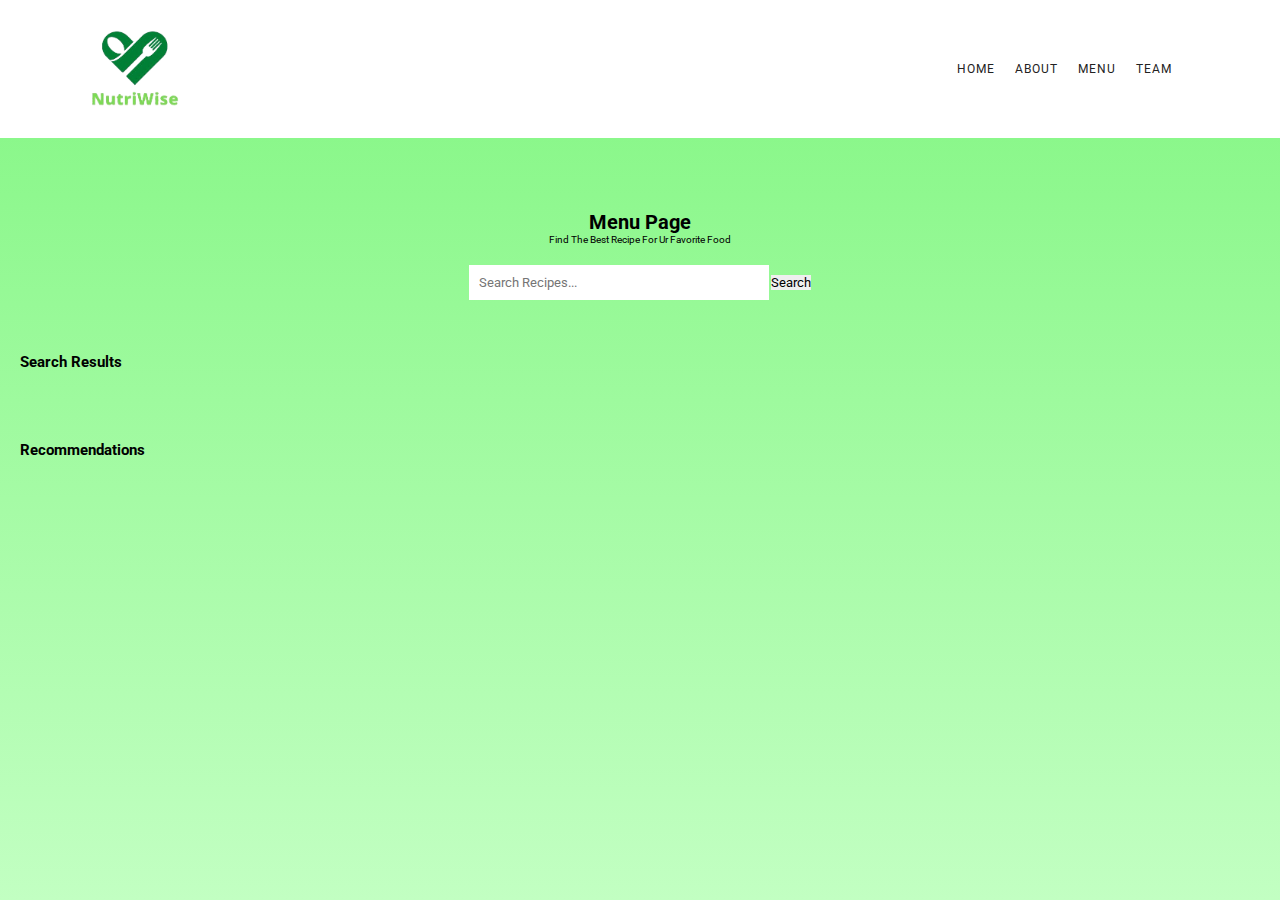
==== menu.html @ daf1c152 "Update File Menu Page" ====
<!DOCTYPE html>
<html lang="en">
  <head>
    <meta charset="UTF-8" />
    <meta http-equiv="X-UA-Compatible" content="IE=edge" />
    <meta name="viewport" content="width=device-width, initial-scale=1.0" />
    <title>Nutriwise - Menu</title>
    <link rel="stylesheet" href="src/css/menu.css" />
    <link
      rel="stylesheet"
      href="https://cdnjs.cloudflare.com/ajax/libs/font-awesome/6.1.1/css/all.min.css"
      integrity="sha512-KfkfwYDsLkIlwQp6LFnl8zNdLGxu9YAA1QvwINks4PhcElQSvqcyVLLD9aMhXd13uQjoXtEKNosOWaZqXgel0g=="
      crossorigin="anonymous"
      referrerpolicy="no-referrer"
    />
  </head>
  <body>
    <div class="header" id="home">
      <nav id="navbar">
        <a href="#" class="logo"><img src="src/img/bg.png" /></a>

        <div class="links" id="nav">
          <a href="#home">home</a>
          <a href="#about">about</a>
          <a href="#menu">menu</a>
          <a href="#team">team</a>
        </div>

        <div class="fas fa-bars" id="menu-btn" onclick="openmenu()"></div>
        <div class="fa-solid fa-xmark" id="close" onclick="closemenu()"></div>
      </nav>

      <div class="content"></div>
    </div>

    <div class="search-container">
      <h1>Menu Page</h1>
      <p>Find the best recipe for ur favorite food</p>
      <form id="search-form">
        <input type="text" id="search-input" placeholder="Search recipes..." />
        <button type="submit">Search</button>
      </form>
    </div>

    <section id="recipe-results">
      <h2>Search Results</h2>
      <div id="recipe-list"></div>
    </section>

    <section id="recommendations">
      <h2>Recommendations</h2>
      <div id="recommendation-list"></div>
    </section>

    <script src="src/js/script.js"></script>
    <script src="src/js/nav.js"></script>
  </body>
</html>
---- src/css/menu.css ----
@import url("https://fonts.googleapis.com/css2?family=Roboto:wght@100;300;400;500;700;900&display=swap");
/*font-family: 'Roboto', sans-serif;*/

:root {
  --font-heading: #41b634;
  --black: #222222;
  --bg: #43b634;
  --white: #fff;
}

body {
  font-family: Arial, sans-serif;
  margin: 0;
  padding: 0;
  background: linear-gradient(to bottom, #81f681, #c2ffc2);
  /* fallback for older browsers */
  background: -webkit-linear-gradient(top, #81f681, #c2ffc2);
  background: -moz-linear-gradient(top, #81f681, #c2ffc2);
  background: -o-linear-gradient(top, #81f681, #c2ffc2);
  background-attachment: fixed;
}

header {
  background-color: #f2f2f2;
  padding: 20px;
  text-align: center;
}
* {
  font-family: "Roboto", sans-serif;
  margin: 0;
  padding: 0;
  box-sizing: border-box;
  outline: none;
  border: none;
  text-decoration: none;
  text-transform: capitalize;
  transition: 0.2s linear;
}
html {
  font-size: 62.5%;
  overflow-x: hidden;
  scroll-behavior: smooth;
  scroll-padding-top: 9rem;
}
section {
  padding: 8rem 7%;
}
.header {
  width: 100%;
  height: auto
}
nav {
  display: flex;
  align-items: center;
  justify-content: space-between;
  padding: 2rem 7%;
  position: fixed;
  top: 0;
  left: 0;
  right: 0;
  z-index: 10000;
  background: white;
}
nav .logo img {
  width: 90px;
  height: auto;
}
nav .links a {
  color: var(--black);
  font-size: 1.2rem;
  margin-right: 1.8rem;
  text-transform: uppercase;
  letter-spacing: 0.1rem;
  position: relative;
}
nav .links a::after {
  content: "";
  width: 0%;
  height: 2px;
  background: green;
  position: absolute;
  left: 0;
  bottom: -12px;
  transition: 0.4s;
}
nav .links a:hover::after {
  width: 100%;
}
nav #menu-btn,
nav #close {
  color: var(--black);
  font-size: 1.4rem;
  cursor: pointer;
  display: none;
}
.header .content {
  padding: 100px 7%;
  color: rgb(17, 146, 8);
}

.nav-change {
  background: rgba(249, 241, 241, 0.5);
}

.search-container {
  padding: 1rem 0 0.3rem;
  text-align: center;
}

h1 {
  margin: 0;
}


form {
  margin-top: 20px;
}

#search-input {
  padding: 10px;
  width: 300px;
}

#recipe-results,
#recommendations {
  margin-top: 30px;
  padding: 20px;
}

h2 {
  margin-top: 0;
}

#recipe-list,
#recommendation-list {
  display: grid;
  grid-gap: 1.5rem;
  grid-template-columns: repeat(auto-fit, minmax(300px, 1fr));
}

.recipe-card {
  display: flex;
  flex-direction: column;
  align-items: center;
  justify-content: space-between;
  background-color: #f2f2f2;
  padding: 0.8rem 0.8rem 1.2rem;
  border-radius: 5px;
  box-shadow: 0 6px 8px rgba(0, 0, 0, 0.2);
}

.recipe-card img {
  width: 100%;
  height: auto;
  border-radius: 5px;
}

.recipe-card h3 {
  margin-top: 0;
  margin: 1rem 0;
  text-align: center;
}

.recipe-card a {
  margin-top: auto;
  padding: 10px 20px;
  background-color: #81f681;
  color: #009200;
  font-weight: bold;
  text-decoration: none;
  border-radius: 50px;
  box-shadow: 0 2px 4px rgba(0, 0, 0, 0.1);
  transition-property: background-color, border;
  border: 2px solid #009200;
  transition-duration: 0.3s;
  transition-delay: 0.2s;
}

.recipe-card a:hover {
  /* background-color: #89fd69; */
  background-color: #55ee2b;
  transition-delay: 0s;
  border: 2px solid #81f681;
}

.recommendation-card {
  display: flex;
  flex-direction: column;
  align-items: center;
  justify-content: center;
  justify-items: center;
  text-align: center;
  background-color: #f2f2f2;
  padding: 1rem 1.5rem;
  border-radius: 5px;
  box-shadow: 0 2px 4px rgba(0, 0, 0, 0.1);
}

@media (max-width: 768px) {
  #recipe-list,
  #recommendation-list {
    grid-template-columns: 1fr;
    margin: 0 9rem;
  }

  .recipe-card img {
    width: 100%;
    height: auto;
    border-radius: 5px;
  }

  .recipe-card {
    display: flex;
    flex-direction: column;
    align-items: center;
    justify-content: space-between;
    background-color: #f2f2f2;
    padding: 0.8rem 0.8rem 1.2rem;
    border-radius: 5px;
    box-shadow: 0 6px 8px rgba(0, 0, 0, 0.2);
  }

  h2 {
    text-align: center;
  }
}

@media only screen and (max-width: 991px) {
  html {
    font-size: 55%;
  }
  nav {
    padding: 1rem 3rem;
  }
  .content {
    text-align: center;
  }
}
@media only screen and (max-width: 768px) {
  nav #menu-btn {
    display: inline-block;
  }
  nav .links {
    position: absolute;
    top: 100%;
    left: -100%;
    width: 100%;
    height: 100vh;
    background: #eee;
    padding: 1rem;
    transition: 0.5s;
  }
  nav .links a::after {
    display: none;
  }
  nav .links a {
    display: block;
    padding: 1.5rem;
    margin: 1rem;
    font-size: 1.2rem;
    background: greenyellow;
  }
}
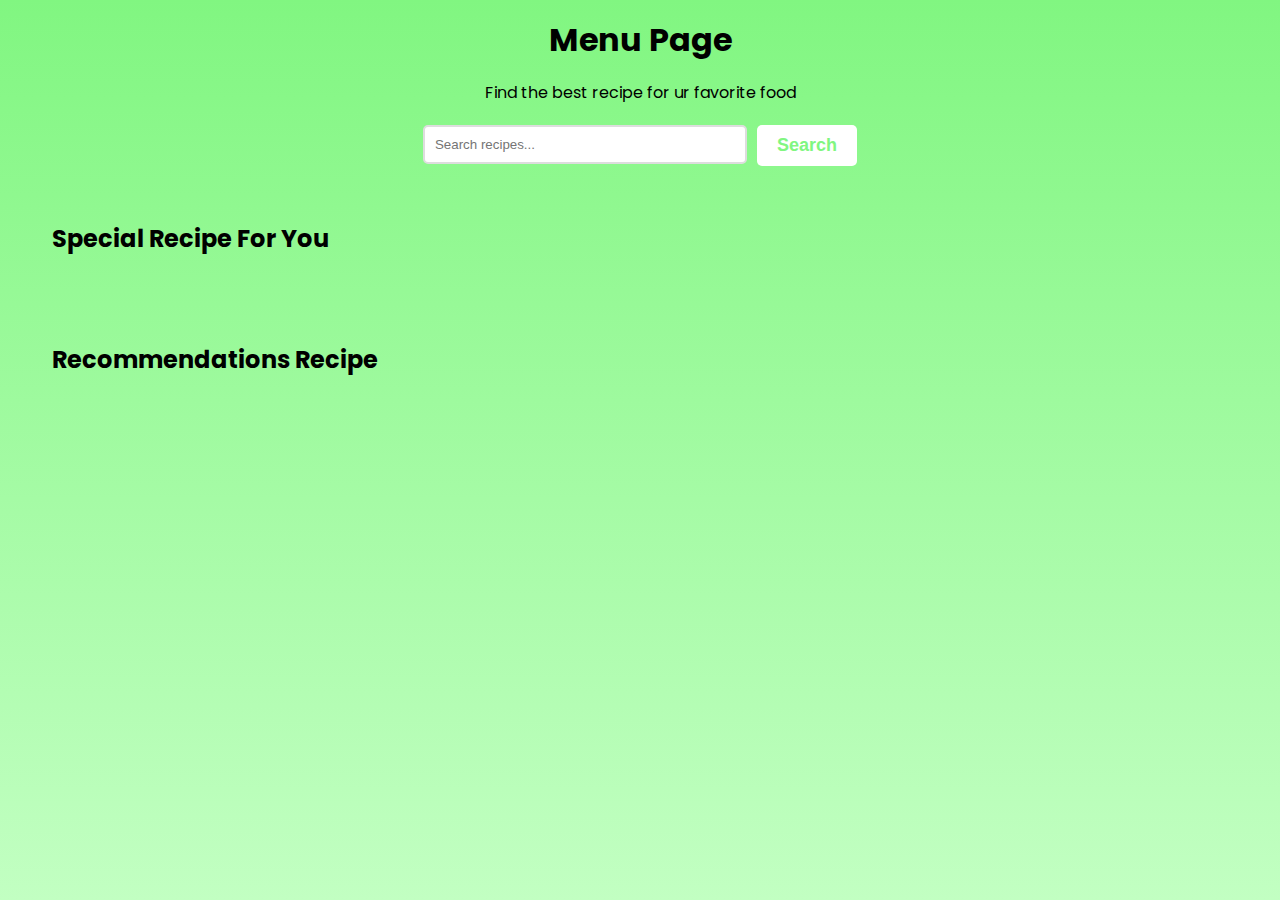
==== commit 51948855: "add style search bar" ====
--- a/menu.html
+++ b/menu.html
@@ -1,58 +1,35 @@
 <!DOCTYPE html>
 <html lang="en">
-  <head>
-    <meta charset="UTF-8" />
-    <meta http-equiv="X-UA-Compatible" content="IE=edge" />
-    <meta name="viewport" content="width=device-width, initial-scale=1.0" />
-    <title>Nutriwise - Menu</title>
-    <link rel="stylesheet" href="src/css/menu.css" />
-    <link
-      rel="stylesheet"
-      href="https://cdnjs.cloudflare.com/ajax/libs/font-awesome/6.1.1/css/all.min.css"
-      integrity="sha512-KfkfwYDsLkIlwQp6LFnl8zNdLGxu9YAA1QvwINks4PhcElQSvqcyVLLD9aMhXd13uQjoXtEKNosOWaZqXgel0g=="
-      crossorigin="anonymous"
-      referrerpolicy="no-referrer"
-    />
-  </head>
-  <body>
-    <div class="header" id="home">
-      <nav id="navbar">
-        <a href="#" class="logo"><img src="src/img/bg.png" /></a>
+<head>
+  <meta charset="UTF-8">
+  <meta http-equiv="X-UA-Compatible" content="IE=edge">
+  <meta name="viewport" content="width=device-width, initial-scale=1.0">
+  <link href="https://fonts.googleapis.com/css2?family=Poppins:ital,wght@0,200;0,400;0,600;0,700;1,200;1,400;1,600;1,700&display=swap" rel="stylesheet">
 
-        <div class="links" id="nav">
-          <a href="#home">home</a>
-          <a href="#about">about</a>
-          <a href="#menu">menu</a>
-          <a href="#team">team</a>
-        </div>
+  <title>Nutriwise - Menu</title>
+  <link rel="stylesheet" href="src/css/menu.css">
+</head>
+<body>
 
-        <div class="fas fa-bars" id="menu-btn" onclick="openmenu()"></div>
-        <div class="fa-solid fa-xmark" id="close" onclick="closemenu()"></div>
-      </nav>
+  <div class="search-container">
+    <h1>Menu Page</h1>
+    <p>Find the best recipe for ur favorite food</p>
+    <form id="search-form">
+      <input type="text" id="search-input" placeholder="Search recipes...">
+      <button type="submit">Search</button>
+    </form>
+  </div>
 
-      <div class="content"></div>
-    </div>
+  <section id="recipe-results">
+    <h2>Special Recipe For You</h2>
+    <div id="recipe-list"></div>
+  </section>
 
-    <div class="search-container">
-      <h1>Menu Page</h1>
-      <p>Find the best recipe for ur favorite food</p>
-      <form id="search-form">
-        <input type="text" id="search-input" placeholder="Search recipes..." />
-        <button type="submit">Search</button>
-      </form>
-    </div>
+  <section id="recommendations">
+    <h2>Recommendations Recipe</h2>
+    <div id="recommendation-list"></div>
+  </section>
 
-    <section id="recipe-results">
-      <h2>Search Results</h2>
-      <div id="recipe-list"></div>
-    </section>
-
-    <section id="recommendations">
-      <h2>Recommendations</h2>
-      <div id="recommendation-list"></div>
-    </section>
-
-    <script src="src/js/script.js"></script>
-    <script src="src/js/nav.js"></script>
-  </body>
+  <script src="src/js/script.js"></script>
+</body>
 </html>
--- a/src/css/menu.css
+++ b/src/css/menu.css
@@ -1,212 +1,92 @@
-@import url("https://fonts.googleapis.com/css2?family=Roboto:wght@100;300;400;500;700;900&display=swap");
-/*font-family: 'Roboto', sans-serif;*/
-
-:root {
-  --font-heading: #41b634;
-  --black: #222222;
-  --bg: #43b634;
-  --white: #fff;
-}
-
+/* Add your custom styles here */
 body {
-  font-family: Arial, sans-serif;
-  margin: 0;
-  padding: 0;
-  background: linear-gradient(to bottom, #81f681, #c2ffc2);
-  /* fallback for older browsers */
-  background: -webkit-linear-gradient(top, #81f681, #c2ffc2);
-  background: -moz-linear-gradient(top, #81f681, #c2ffc2);
-  background: -o-linear-gradient(top, #81f681, #c2ffc2);
-  background-attachment: fixed;
-}
-
-header {
-  background-color: #f2f2f2;
-  padding: 20px;
-  text-align: center;
-}
-* {
-  font-family: "Roboto", sans-serif;
-  margin: 0;
-  padding: 0;
-  box-sizing: border-box;
-  outline: none;
-  border: none;
-  text-decoration: none;
-  text-transform: capitalize;
-  transition: 0.2s linear;
-}
-html {
-  font-size: 62.5%;
-  overflow-x: hidden;
-  scroll-behavior: smooth;
-  scroll-padding-top: 9rem;
-}
-section {
-  padding: 8rem 7%;
-}
-.header {
-  width: 100%;
-  height: auto
-}
-nav {
-  display: flex;
-  align-items: center;
-  justify-content: space-between;
-  padding: 2rem 7%;
-  position: fixed;
-  top: 0;
-  left: 0;
-  right: 0;
-  z-index: 10000;
-  background: white;
-}
-nav .logo img {
-  width: 90px;
-  height: auto;
-}
-nav .links a {
-  color: var(--black);
-  font-size: 1.2rem;
-  margin-right: 1.8rem;
-  text-transform: uppercase;
-  letter-spacing: 0.1rem;
-  position: relative;
-}
-nav .links a::after {
-  content: "";
-  width: 0%;
-  height: 2px;
-  background: green;
-  position: absolute;
-  left: 0;
-  bottom: -12px;
-  transition: 0.4s;
-}
-nav .links a:hover::after {
-  width: 100%;
-}
-nav #menu-btn,
-nav #close {
-  color: var(--black);
-  font-size: 1.4rem;
-  cursor: pointer;
-  display: none;
-}
-.header .content {
-  padding: 100px 7%;
-  color: rgb(17, 146, 8);
-}
-
-.nav-change {
-  background: rgba(249, 241, 241, 0.5);
-}
-
-.search-container {
-  padding: 1rem 0 0.3rem;
-  text-align: center;
-}
-
-h1 {
-  margin: 0;
-}
-
-
-form {
-  margin-top: 20px;
-}
-
-#search-input {
-  padding: 10px;
-  width: 300px;
-}
-
-#recipe-results,
-#recommendations {
-  margin-top: 30px;
-  padding: 20px;
-}
-
-h2 {
-  margin-top: 0;
-}
-
-#recipe-list,
-#recommendation-list {
-  display: grid;
-  grid-gap: 1.5rem;
-  grid-template-columns: repeat(auto-fit, minmax(300px, 1fr));
-}
-
-.recipe-card {
-  display: flex;
-  flex-direction: column;
-  align-items: center;
-  justify-content: space-between;
-  background-color: #f2f2f2;
-  padding: 0.8rem 0.8rem 1.2rem;
-  border-radius: 5px;
-  box-shadow: 0 6px 8px rgba(0, 0, 0, 0.2);
-}
-
-.recipe-card img {
-  width: 100%;
-  height: auto;
-  border-radius: 5px;
-}
-
-.recipe-card h3 {
-  margin-top: 0;
-  margin: 1rem 0;
-  text-align: center;
-}
-
-.recipe-card a {
-  margin-top: auto;
-  padding: 10px 20px;
-  background-color: #81f681;
-  color: #009200;
-  font-weight: bold;
-  text-decoration: none;
-  border-radius: 50px;
-  box-shadow: 0 2px 4px rgba(0, 0, 0, 0.1);
-  transition-property: background-color, border;
-  border: 2px solid #009200;
-  transition-duration: 0.3s;
-  transition-delay: 0.2s;
-}
-
-.recipe-card a:hover {
-  /* background-color: #89fd69; */
-  background-color: #55ee2b;
-  transition-delay: 0s;
-  border: 2px solid #81f681;
-}
-
-.recommendation-card {
-  display: flex;
-  flex-direction: column;
-  align-items: center;
-  justify-content: center;
-  justify-items: center;
-  text-align: center;
-  background-color: #f2f2f2;
-  padding: 1rem 1.5rem;
-  border-radius: 5px;
-  box-shadow: 0 2px 4px rgba(0, 0, 0, 0.1);
-}
-
-@media (max-width: 768px) {
-  #recipe-list,
-  #recommendation-list {
-    grid-template-columns: 1fr;
-    margin: 0 9rem;
+    font-family: "Poppins", sans-serif;
+    margin: 0;
+    padding: 0;
+    background: linear-gradient(to bottom, #81f681, #c2ffc2);
+    /* fallback for older browsers */
+    background: -webkit-linear-gradient(top, #81f681, #c2ffc2);
+    background: -moz-linear-gradient(top, #81f681, #c2ffc2);
+    background: -o-linear-gradient(top, #81f681, #c2ffc2);
+    background-attachment: fixed;
+  }
+  
+  header {
+    background-color: #f2f2f2;
+    padding: 20px;
+    text-align: center;
   }
 
-  .recipe-card img {
-    width: 100%;
-    height: auto;
+  .search-container {
+    padding: 1rem 0 0.3rem;
+    text-align: center;
+  }
+  
+  form {
+    display: flex;
+    justify-content: center;
+    align-items: flex-start;
+    gap: 10px;
+  }
+  
+  #search-input {
+    padding: 10px;
+    width: 300px;
+    border: 2px solid #ddd;
     border-radius: 5px;
+  }
+  
+  #search-input:focus {
+    outline: none;
+    border-color: #006400;
+  }
+  
+  button[type="submit"] {
+    padding: 10px 20px;
+    background-color: #fff;
+    color: #81f681;
+    font-size: large;
+    font-weight: bold;
+    border: none;
+    border-radius: 5px;
+    cursor: pointer;
+    transition-property: background-color, color;
+    transition-duration: 0.3s;
+    transition-delay: 0.2s;
+  }
+  
+  button[type="submit"]:hover {
+    background-color: #55ee2b;
+    color: #fff;
+  }
+
+  h1 {
+    margin: 0;
+  }
+  
+  form {
+    margin-top: 20px;
+  }
+  
+  #search-input {
+    padding: 10px;
+    width: 300px;
+  }
+  
+  #recipe-results, #recommendations {
+    margin-top: 30px;
+    padding: 20px;
+  }
+  
+  h2 {
+    margin: 0 2rem 1rem;
+  }
+  
+  #recipe-list, #recommendation-list {
+    display: grid;
+    grid-gap: 1.5rem;
+    grid-template-columns: repeat(auto-fit, minmax(300px, 1fr));
+    margin: 0 2rem;
   }
 
   .recipe-card {
@@ -214,50 +94,96 @@
     flex-direction: column;
     align-items: center;
     justify-content: space-between;
-    background-color: #f2f2f2;
-    padding: 0.8rem 0.8rem 1.2rem;
+    background-color: #fff;
+    padding: 0rem 0rem 1.2rem;
     border-radius: 5px;
     box-shadow: 0 6px 8px rgba(0, 0, 0, 0.2);
   }
+  
+  .recipe-card img {
+    width: 100%;
+    height: auto;
+    border-radius: 5px;
+    border-end-end-radius: 0px ;
+    border-end-start-radius: 0px;
+  }
+  
+  .recipe-card h3 {
+    margin-top: 0;
+    margin: 1rem 0;
+    text-align: center;
+    padding: 10px 20px;
+  }
+  
+  .recipe-card a {
+    margin-top: auto;
+    padding: 10px 20px;
+    background-color: #fff;
+    color: #009200;
+    font-weight: bold;
+    text-decoration: none;
+    border-radius: 50px;
+    box-shadow: 0 2px 4px rgba(0, 0, 0, 0.1);
+    transition-property: background-color, border, box-shadow, color;
+    border: 2px solid #009200;
+    transition-duration: 0.3s;
+    transition-delay: 0.2s;
+  }
+  
+  .recipe-card a:hover {
+    /* background-color: #89fd69; */
+    background-color: #55ee2b;
+    transition-delay: 0s;
+    border: 2px solid #81f681;
+    color: #fff;
+    box-shadow: 0 4px 6px rgba(0, 0, 0, 0.2);
 
-  h2 {
+  }
+
+  .recommendation-card {
+    display: flex;
+    flex-direction: column;
+    align-items: center;
+    justify-content: center;
+    justify-items: center;
     text-align: center;
+    background-color: #fff;
+    padding: 1rem 1.5rem;
+    border-radius: 5px;
+    box-shadow: 0 2px 4px rgba(0, 0, 0, 0.1);
   }
-}
+  
+  @media (max-width: 768px) {
+    #recipe-list,  #recommendation-list {
+      grid-template-columns: 1fr;
+      margin: 0 9rem;
+    }
 
-@media only screen and (max-width: 991px) {
-  html {
-    font-size: 55%;
+    .recipe-card img {
+      width: 100%;
+      height: auto;
+      border-radius: 5px;
+    }
+
+    .recipe-card {
+      display: flex;
+      flex-direction: column;
+      align-items: center;
+      justify-content: space-between;
+      background-color: #f2f2f2;
+      padding: 0.8rem 0.8rem 1.2rem;
+      border-radius: 5px;
+      box-shadow: 0 6px 8px rgba(0, 0, 0, 0.2);
+    }
+
+    h2 {
+      text-align: center;
+    }
   }
-  nav {
-    padding: 1rem 3rem;
-  }
-  .content {
-    text-align: center;
-  }
-}
-@media only screen and (max-width: 768px) {
-  nav #menu-btn {
-    display: inline-block;
-  }
-  nav .links {
-    position: absolute;
-    top: 100%;
-    left: -100%;
-    width: 100%;
-    height: 100vh;
-    background: #eee;
-    padding: 1rem;
-    transition: 0.5s;
-  }
-  nav .links a::after {
-    display: none;
-  }
-  nav .links a {
-    display: block;
-    padding: 1.5rem;
-    margin: 1rem;
-    font-size: 1.2rem;
-    background: greenyellow;
-  }
-}
+
+  @media (max-width: 630px) {
+    #recipe-list,  #recommendation-list {
+      grid-template-columns: 1fr;
+      margin: 0 5rem;
+    }
+  }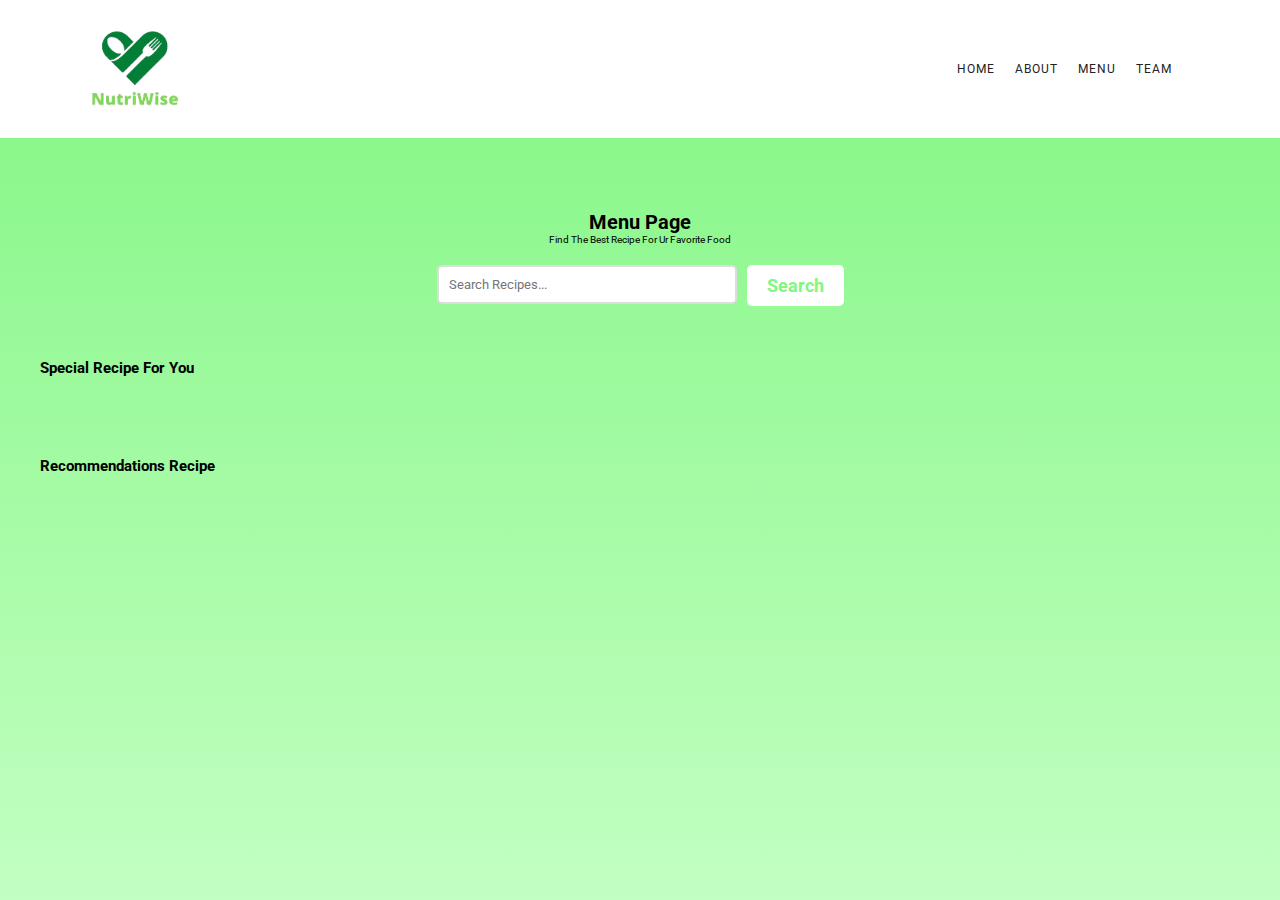
==== commit a55d18e2: "Merge branch 'menu-page' of https://github.com/C23-M4040-Project/project-nutriwise into menu-page" ====
--- a/menu.html
+++ b/menu.html
@@ -1,24 +1,48 @@
 <!DOCTYPE html>
 <html lang="en">
-<head>
-  <meta charset="UTF-8">
-  <meta http-equiv="X-UA-Compatible" content="IE=edge">
-  <meta name="viewport" content="width=device-width, initial-scale=1.0">
+  <head>
+    <meta charset="UTF-8" />
+    <meta http-equiv="X-UA-Compatible" content="IE=edge" />
+    <meta name="viewport" content="width=device-width, initial-scale=1.0" />
   <link href="https://fonts.googleapis.com/css2?family=Poppins:ital,wght@0,200;0,400;0,600;0,700;1,200;1,400;1,600;1,700&display=swap" rel="stylesheet">
 
-  <title>Nutriwise - Menu</title>
-  <link rel="stylesheet" href="src/css/menu.css">
-</head>
-<body>
+    <title>Nutriwise - Menu</title>
+    <link rel="stylesheet" href="src/css/menu.css" />
+    <link
+      rel="stylesheet"
+      href="https://cdnjs.cloudflare.com/ajax/libs/font-awesome/6.1.1/css/all.min.css"
+      integrity="sha512-KfkfwYDsLkIlwQp6LFnl8zNdLGxu9YAA1QvwINks4PhcElQSvqcyVLLD9aMhXd13uQjoXtEKNosOWaZqXgel0g=="
+      crossorigin="anonymous"
+      referrerpolicy="no-referrer"
+    />
+  </head>
+  <body>
+    <div class="header" id="home">
+      <nav id="navbar">
+        <a href="#" class="logo"><img src="src/img/bg.png" /></a>
 
-  <div class="search-container">
-    <h1>Menu Page</h1>
-    <p>Find the best recipe for ur favorite food</p>
-    <form id="search-form">
-      <input type="text" id="search-input" placeholder="Search recipes...">
-      <button type="submit">Search</button>
-    </form>
-  </div>
+        <div class="links" id="nav">
+          <a href="#home">home</a>
+          <a href="#about">about</a>
+          <a href="#menu">menu</a>
+          <a href="#team">team</a>
+        </div>
+
+        <div class="fas fa-bars" id="menu-btn" onclick="openmenu()"></div>
+        <div class="fa-solid fa-xmark" id="close" onclick="closemenu()"></div>
+      </nav>
+
+      <div class="content"></div>
+    </div>
+
+    <div class="search-container">
+      <h1>Menu Page</h1>
+      <p>Find the best recipe for ur favorite food</p>
+      <form id="search-form">
+        <input type="text" id="search-input" placeholder="Search recipes..." />
+        <button type="submit">Search</button>
+      </form>
+    </div>
 
   <section id="recipe-results">
     <h2>Special Recipe For You</h2>
@@ -30,6 +54,7 @@
     <div id="recommendation-list"></div>
   </section>
 
-  <script src="src/js/script.js"></script>
-</body>
+    <script src="src/js/script.js"></script>
+    <script src="src/js/nav.js"></script>
+  </body>
 </html>
--- a/src/css/menu.css
+++ b/src/css/menu.css
@@ -1,21 +1,108 @@
-/* Add your custom styles here */
+@import url("https://fonts.googleapis.com/css2?family=Roboto:wght@100;300;400;500;700;900&display=swap");
+/*font-family: 'Roboto', sans-serif;*/
+
+:root {
+  --font-heading: #41b634;
+  --black: #222222;
+  --bg: #43b634;
+  --white: #fff;
+}
+
 body {
-    font-family: "Poppins", sans-serif;
-    margin: 0;
-    padding: 0;
-    background: linear-gradient(to bottom, #81f681, #c2ffc2);
-    /* fallback for older browsers */
-    background: -webkit-linear-gradient(top, #81f681, #c2ffc2);
-    background: -moz-linear-gradient(top, #81f681, #c2ffc2);
-    background: -o-linear-gradient(top, #81f681, #c2ffc2);
-    background-attachment: fixed;
-  }
-  
-  header {
-    background-color: #f2f2f2;
-    padding: 20px;
-    text-align: center;
-  }
+  font-family: "Poppins", sans-serif;
+  margin: 0;
+  padding: 0;
+  background: linear-gradient(to bottom, #81f681, #c2ffc2);
+  /* fallback for older browsers */
+  background: -webkit-linear-gradient(top, #81f681, #c2ffc2);
+  background: -moz-linear-gradient(top, #81f681, #c2ffc2);
+  background: -o-linear-gradient(top, #81f681, #c2ffc2);
+  background-attachment: fixed;
+}
+
+header {
+  background-color: #f2f2f2;
+  padding: 20px;
+  text-align: center;
+}
+* {
+  font-family: "Roboto", sans-serif;
+  margin: 0;
+  padding: 0;
+  box-sizing: border-box;
+  outline: none;
+  border: none;
+  text-decoration: none;
+  text-transform: capitalize;
+  transition: 0.2s linear;
+}
+html {
+  font-size: 62.5%;
+  overflow-x: hidden;
+  scroll-behavior: smooth;
+  scroll-padding-top: 9rem;
+}
+section {
+  padding: 8rem 7%;
+}
+.header {
+  width: 100%;
+  height: auto;
+  background-repeat: no-repeat;
+  background-size: cover;
+}
+nav {
+  display: flex;
+  align-items: center;
+  justify-content: space-between;
+  padding: 2rem 7%;
+  position: fixed;
+  top: 0;
+  left: 0;
+  right: 0;
+  z-index: 10000;
+  background: white;
+}
+nav .logo img {
+  width: 90px;
+  height: auto;
+}
+nav .links a {
+  color: var(--black);
+  font-size: 1.2rem;
+  margin-right: 1.8rem;
+  text-transform: uppercase;
+  letter-spacing: 0.1rem;
+  position: relative;
+}
+nav .links a::after {
+  content: "";
+  width: 0%;
+  height: 2px;
+  background: green;
+  position: absolute;
+  left: 0;
+  bottom: -12px;
+  transition: 0.4s;
+}
+nav .links a:hover::after {
+  width: 100%;
+}
+nav #menu-btn,
+nav #close {
+  color: var(--black);
+  font-size: 1.4rem;
+  cursor: pointer;
+  display: none;
+}
+.header .content {
+  padding: 100px 7%;
+  color: rgb(17, 146, 8);
+}
+
+.nav-change {
+  background: rgba(249, 241, 241, 0.5);
+}
 
   .search-container {
     padding: 1rem 0 0.3rem;
@@ -159,31 +246,61 @@
       margin: 0 9rem;
     }
 
-    .recipe-card img {
-      width: 100%;
-      height: auto;
-      border-radius: 5px;
-    }
-
-    .recipe-card {
-      display: flex;
-      flex-direction: column;
-      align-items: center;
-      justify-content: space-between;
-      background-color: #f2f2f2;
-      padding: 0.8rem 0.8rem 1.2rem;
-      border-radius: 5px;
-      box-shadow: 0 6px 8px rgba(0, 0, 0, 0.2);
-    }
-
-    h2 {
-      text-align: center;
-    }
-  }
-
-  @media (max-width: 630px) {
-    #recipe-list,  #recommendation-list {
-      grid-template-columns: 1fr;
-      margin: 0 5rem;
-    }
-  }+  .recipe-card img {
+    width: 100%;
+    height: auto;
+    border-radius: 5px;
+  }
+
+  .recipe-card {
+    display: flex;
+    flex-direction: column;
+    align-items: center;
+    justify-content: space-between;
+    background-color: #f2f2f2;
+    padding: 0.8rem 0.8rem 1.2rem;
+    border-radius: 5px;
+    box-shadow: 0 6px 8px rgba(0, 0, 0, 0.2);
+  }
+
+  h2 {
+    text-align: center;
+  }
+}
+
+@media only screen and (max-width: 991px) {
+  html {
+    font-size: 55%;
+  }
+  nav {
+    padding: 1rem 3rem;
+  }
+  .content {
+    text-align: center;
+  }
+}
+@media only screen and (max-width: 768px) {
+  nav #menu-btn {
+    display: inline-block;
+  }
+  nav .links {
+    position: absolute;
+    top: 100%;
+    left: -100%;
+    width: 100%;
+    height: 100vh;
+    background: #eee;
+    padding: 1rem;
+    transition: 0.5s;
+  }
+  nav .links a::after {
+    display: none;
+  }
+  nav .links a {
+    display: block;
+    padding: 1.5rem;
+    margin: 1rem;
+    font-size: 1.2rem;
+    background: greenyellow;
+  }
+}
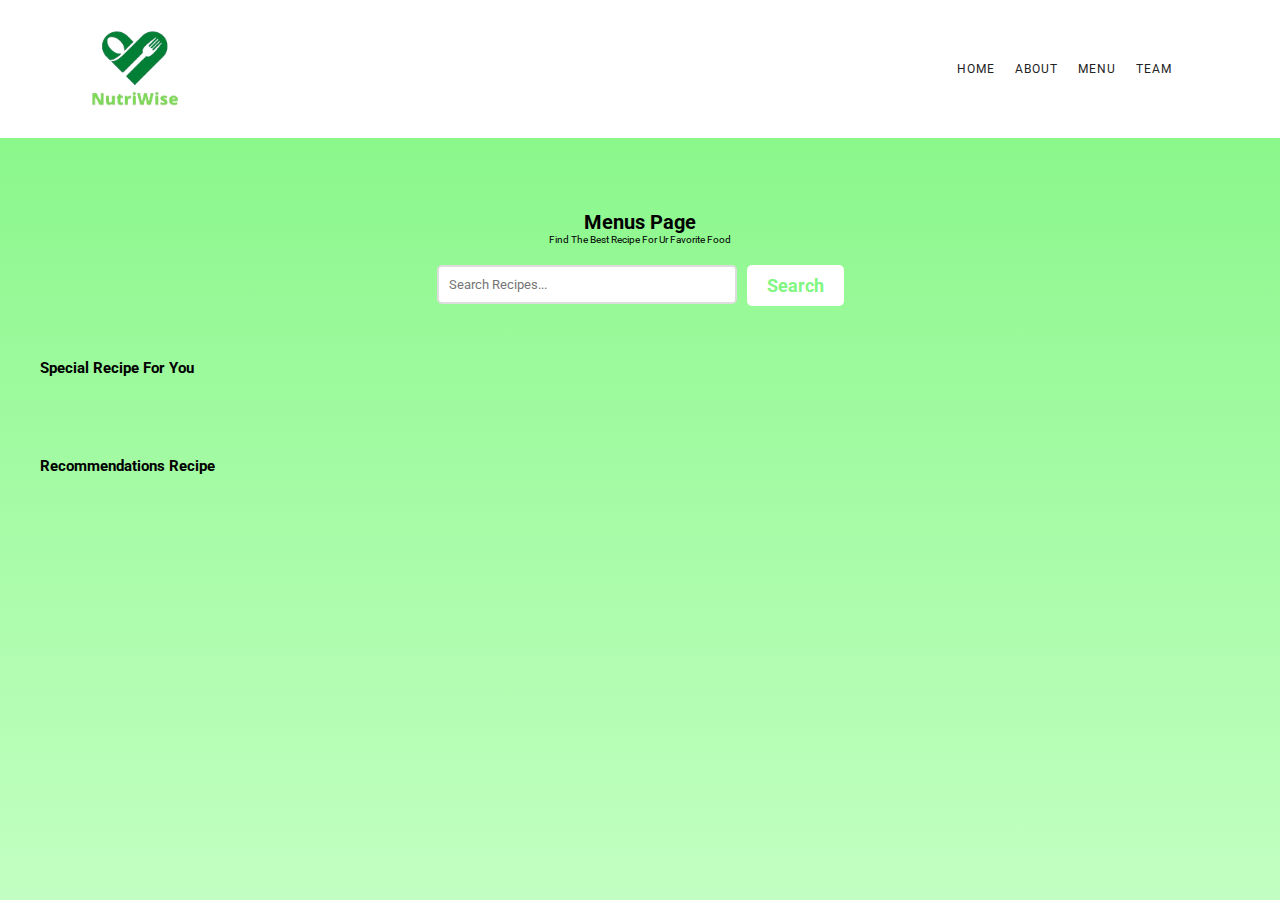
==== commit 1e0818d2: "add navbar" ====
--- a/menu.html
+++ b/menu.html
@@ -36,7 +36,7 @@
     </div>
 
     <div class="search-container">
-      <h1>Menu Page</h1>
+      <h1>Menus Page</h1>
       <p>Find the best recipe for ur favorite food</p>
       <form id="search-form">
         <input type="text" id="search-input" placeholder="Search recipes..." />
--- a/src/css/menu.css
+++ b/src/css/menu.css
@@ -239,10 +239,17 @@
     border-radius: 5px;
     box-shadow: 0 2px 4px rgba(0, 0, 0, 0.1);
   }
+
+  @media (max-width: 630px) {
+    #recipe-list,  #recommendation-list {
+      grid-template-columns: 1fr;
+      margin: 0 5rem;
+    }
+  }
   
   @media (max-width: 768px) {
     #recipe-list,  #recommendation-list {
-      grid-template-columns: 1fr;
+      grid-template-columns: 2fr;
       margin: 0 9rem;
     }
 
@@ -250,6 +257,8 @@
     width: 100%;
     height: auto;
     border-radius: 5px;
+    border-end-end-radius: 0px ;
+    border-end-start-radius: 0px;
   }
 
   .recipe-card {
@@ -257,10 +266,11 @@
     flex-direction: column;
     align-items: center;
     justify-content: space-between;
-    background-color: #f2f2f2;
-    padding: 0.8rem 0.8rem 1.2rem;
+    background-color: #fff;
+    padding: 0rem 0rem 1.2rem;
     border-radius: 5px;
     box-shadow: 0 6px 8px rgba(0, 0, 0, 0.2);
+    margin: 0 2rem;
   }
 
   h2 {
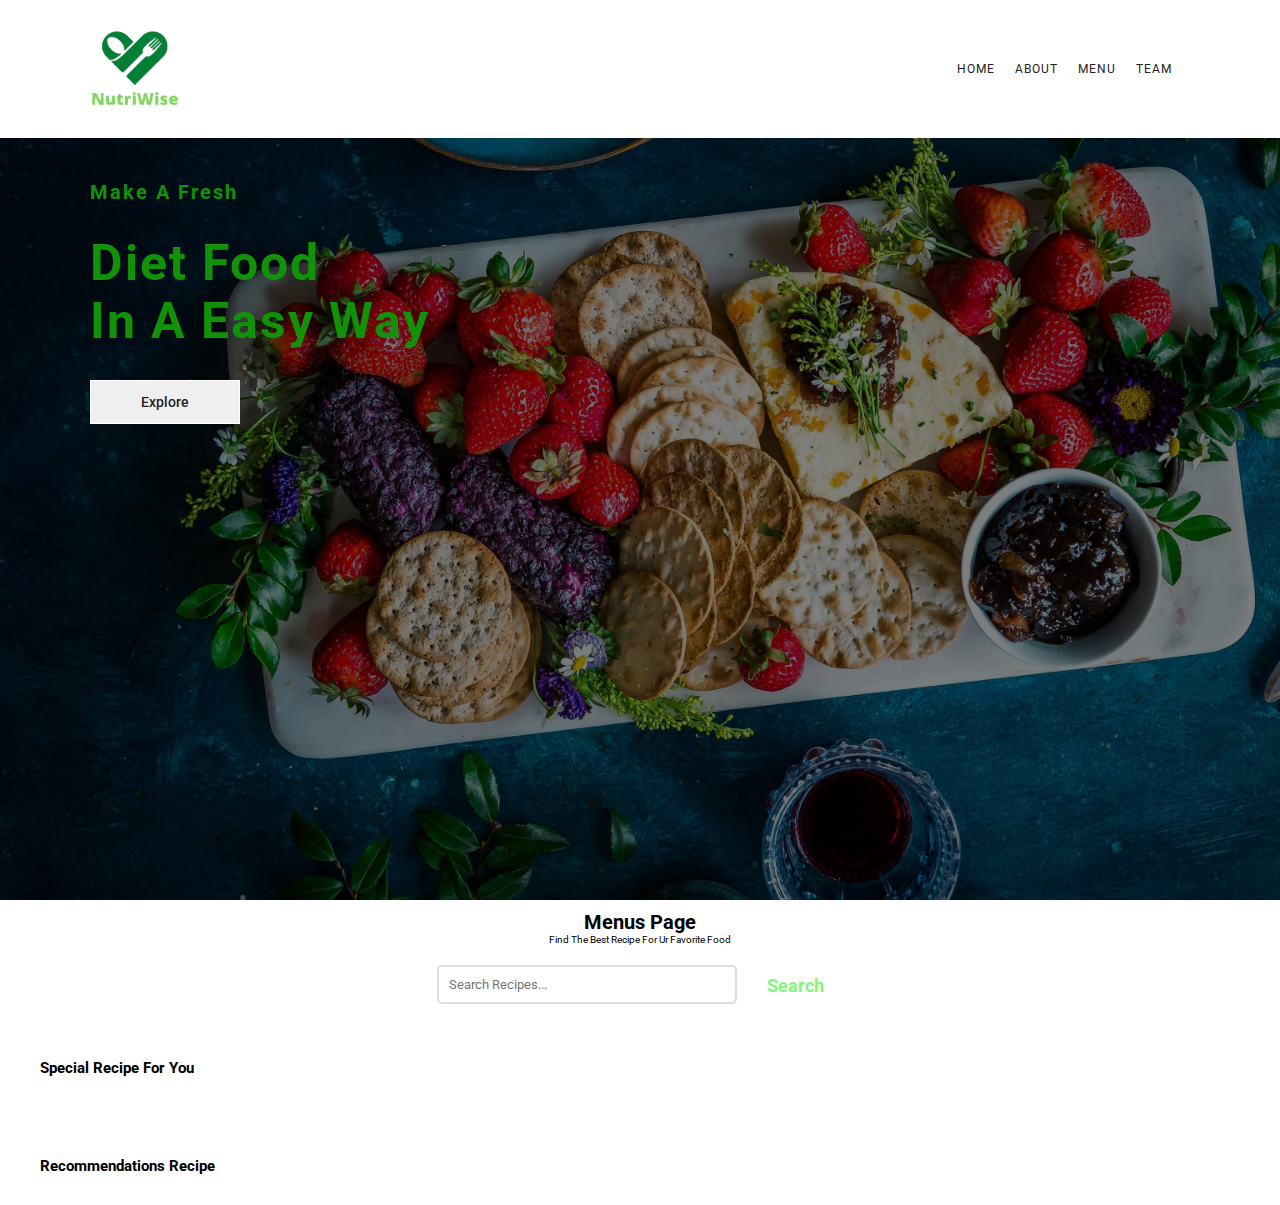
==== commit 9792cccd: "Update File Menu Page Add Hero Element" ====
--- a/menu.html
+++ b/menu.html
@@ -4,7 +4,7 @@
     <meta charset="UTF-8" />
     <meta http-equiv="X-UA-Compatible" content="IE=edge" />
     <meta name="viewport" content="width=device-width, initial-scale=1.0" />
-  <link href="https://fonts.googleapis.com/css2?family=Poppins:ital,wght@0,200;0,400;0,600;0,700;1,200;1,400;1,600;1,700&display=swap" rel="stylesheet">
+    <link href="https://fonts.googleapis.com/css2?family=Poppins:ital,wght@0,200;0,400;0,600;0,700;1,200;1,400;1,600;1,700&display=swap" rel="stylesheet" />
 
     <title>Nutriwise - Menu</title>
     <link rel="stylesheet" href="src/css/menu.css" />
@@ -17,7 +17,7 @@
     />
   </head>
   <body>
-    <div class="header" id="home">
+    <div class="header" id="home" style="background: linear-gradient(rgba(0, 0, 0, 0.5), rgba(0, 0, 0, 0.5)), url(src/img/backh.jpg); background-repeat: no-repeat; background-size: cover">
       <nav id="navbar">
         <a href="#" class="logo"><img src="src/img/bg.png" /></a>
 
@@ -32,7 +32,11 @@
         <div class="fa-solid fa-xmark" id="close" onclick="closemenu()"></div>
       </nav>
 
-      <div class="content"></div>
+      <div class="content">
+        <h3>Make a Fresh</h3>
+        <h1>Diet Food<br />in a Easy Way</h1>
+        <button class="btn">Explore</button>
+      </div>
     </div>
 
     <div class="search-container">
@@ -44,15 +48,15 @@
       </form>
     </div>
 
-  <section id="recipe-results">
-    <h2>Special Recipe For You</h2>
-    <div id="recipe-list"></div>
-  </section>
+    <section id="recipe-results">
+      <h2>Special Recipe For You</h2>
+      <div id="recipe-list"></div>
+    </section>
 
-  <section id="recommendations">
-    <h2>Recommendations Recipe</h2>
-    <div id="recommendation-list"></div>
-  </section>
+    <section id="recommendations">
+      <h2>Recommendations Recipe</h2>
+      <div id="recommendation-list"></div>
+    </section>
 
     <script src="src/js/script.js"></script>
     <script src="src/js/nav.js"></script>
--- a/src/css/menu.css
+++ b/src/css/menu.css
@@ -12,12 +12,6 @@
   font-family: "Poppins", sans-serif;
   margin: 0;
   padding: 0;
-  background: linear-gradient(to bottom, #81f681, #c2ffc2);
-  /* fallback for older browsers */
-  background: -webkit-linear-gradient(top, #81f681, #c2ffc2);
-  background: -moz-linear-gradient(top, #81f681, #c2ffc2);
-  background: -o-linear-gradient(top, #81f681, #c2ffc2);
-  background-attachment: fixed;
 }
 
 header {
@@ -47,9 +41,7 @@
 }
 .header {
   width: 100%;
-  height: auto;
-  background-repeat: no-repeat;
-  background-size: cover;
+  height: 100vh;
 }
 nav {
   display: flex;
@@ -94,10 +86,44 @@
   font-size: 1.4rem;
   cursor: pointer;
   display: none;
+  position: absolute;
+  top: 5rem;
+  right: 5rem;
+}
+#menu-btn {
+  display: block;
+}
+
+#close {
+  display: none;
 }
 .header .content {
-  padding: 100px 7%;
+  padding: 150px 7%;
   color: rgb(17, 146, 8);
+}
+.header .content h3 {
+  font-size: 2rem;
+  font-weight: bold;
+  letter-spacing: 2px;
+  padding: 3rem 0;
+}
+.header .content h1 {
+  font-weight: bold;
+  font-size: 5rem;
+  letter-spacing: 2px;
+}
+.btn {
+  padding: 1.3rem 5rem;
+  margin: 3rem 0;
+  color: var(--black);
+  font-size: 1.4rem;
+  font-weight: 500;
+  border: 0.1rem solid var(--white);
+  cursor: pointer;
+}
+.btn:hover {
+  background: none;
+  color: var(--white);
 }
 
 .nav-change {
@@ -314,3 +340,10 @@
     background: greenyellow;
   }
 }
+
+@media (min-width: 768px) {
+  nav #menu-btn,
+  nav #close {
+    display: none;
+  }
+}
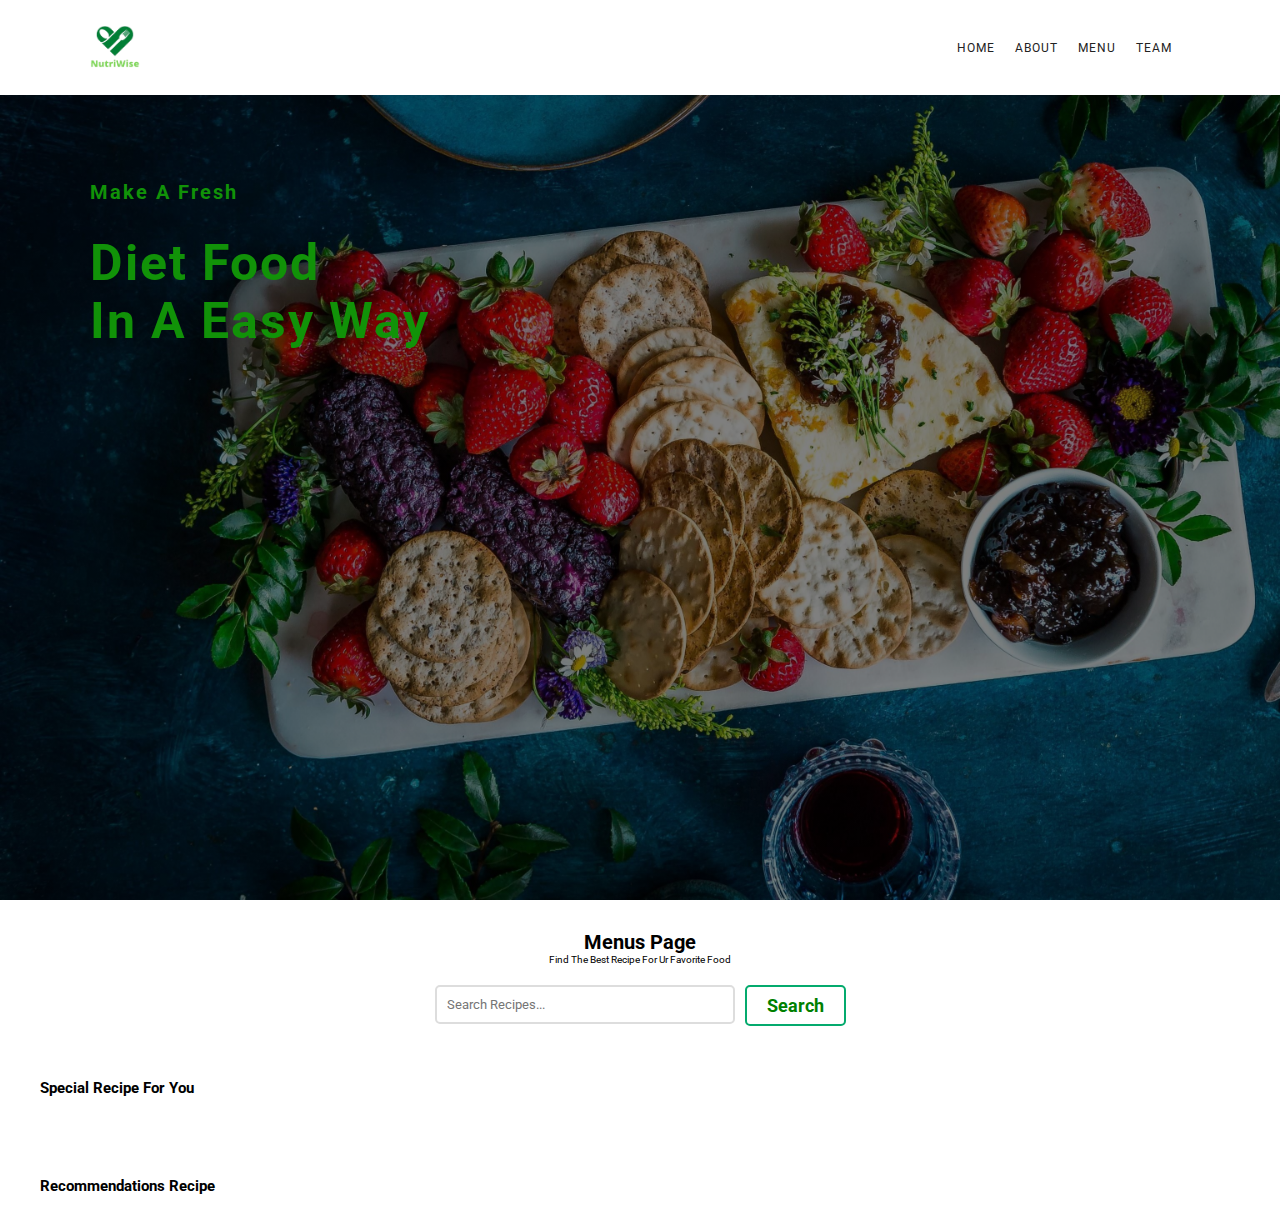
==== commit 3b022907: "change button style" ====
--- a/menu.html
+++ b/menu.html
@@ -35,7 +35,7 @@
       <div class="content">
         <h3>Make a Fresh</h3>
         <h1>Diet Food<br />in a Easy Way</h1>
-        <button class="btn">Explore</button>
+        <!-- <button class="btn">Explore</button> -->
       </div>
     </div>
 
--- a/src/css/menu.css
+++ b/src/css/menu.css
@@ -12,13 +12,14 @@
   font-family: "Poppins", sans-serif;
   margin: 0;
   padding: 0;
-}
-
-header {
-  background-color: #f2f2f2;
-  padding: 20px;
-  text-align: center;
-}
+  /* background: linear-gradient(to bottom, #81f681, #c2ffc2);	
+  fallback for older browsers	
+  background: -webkit-linear-gradient(top, #81f681, #c2ffc2);	
+  background: -moz-linear-gradient(top, #81f681, #c2ffc2);	
+  background: -o-linear-gradient(top, #81f681, #c2ffc2);	
+  background-attachment: fixed; */
+}
+
 * {
   font-family: "Roboto", sans-serif;
   margin: 0;
@@ -56,7 +57,7 @@
   background: white;
 }
 nav .logo img {
-  width: 90px;
+  width: 50px;
   height: auto;
 }
 nav .links a {
@@ -131,6 +132,7 @@
 }
 
   .search-container {
+    margin-top: 2rem;
     padding: 1rem 0 0.3rem;
     text-align: center;
   }
@@ -155,22 +157,25 @@
   }
   
   button[type="submit"] {
-    padding: 10px 20px;
-    background-color: #fff;
-    color: #81f681;
+    padding: 8px 20px;
     font-size: large;
     font-weight: bold;
-    border: none;
     border-radius: 5px;
     cursor: pointer;
     transition-property: background-color, color;
     transition-duration: 0.3s;
     transition-delay: 0.2s;
+    border: 2px solid black;
+    background-color: #fff;
+    color: black;
+    cursor: pointer;
+    border-color: #04AA6D;
+    color: green;
   }
   
   button[type="submit"]:hover {
-    background-color: #55ee2b;
-    color: #fff;
+    background-color: #04AA6D;
+    color: white;
   }
 
   h1 {
@@ -230,24 +235,28 @@
   
   .recipe-card a {
     margin-top: auto;
+    margin-bottom: 10px;
     padding: 10px 20px;
-    background-color: #fff;
-    color: #009200;
+    /* background-color: #fff;
+    color: #009200; */
     font-weight: bold;
     text-decoration: none;
     border-radius: 50px;
     box-shadow: 0 2px 4px rgba(0, 0, 0, 0.1);
-    transition-property: background-color, border, box-shadow, color;
-    border: 2px solid #009200;
+    transition-property: background-color, color;
     transition-duration: 0.3s;
     transition-delay: 0.2s;
+    border: 2px solid black;
+    background-color: #fff;
+    color: black;
+    cursor: pointer;
+    border-color: #04AA6D;
+    color: green;
   }
   
   .recipe-card a:hover {
-    /* background-color: #89fd69; */
-    background-color: #55ee2b;
+    background-color: #04AA6D;
     transition-delay: 0s;
-    border: 2px solid #81f681;
     color: #fff;
     box-shadow: 0 4px 6px rgba(0, 0, 0, 0.2);
 
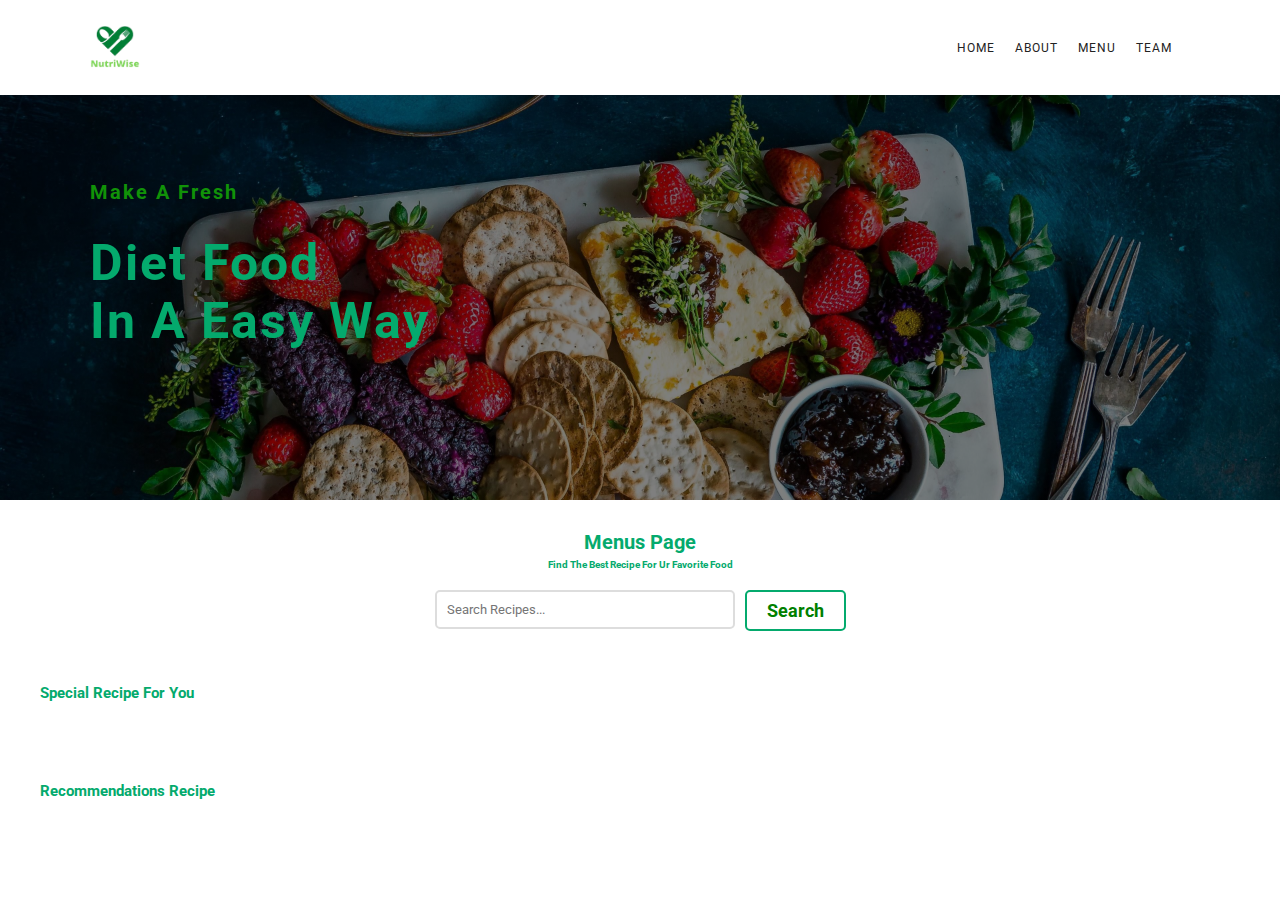
==== commit 14841a5e: "resize backh" ====
--- a/menu.html
+++ b/menu.html
@@ -17,7 +17,7 @@
     />
   </head>
   <body>
-    <div class="header" id="home" style="background: linear-gradient(rgba(0, 0, 0, 0.5), rgba(0, 0, 0, 0.5)), url(src/img/backh.jpg); background-repeat: no-repeat; background-size: cover">
+    <div class="header" id="home" style="background: linear-gradient(rgba(0, 0, 0, 0.5), rgba(0, 0, 0, 0.5)), url(src/img/backh.jpg); background-repeat: no-repeat; background-size: cover; height: 500px">
       <nav id="navbar">
         <a href="#" class="logo"><img src="src/img/bg.png" /></a>
 
--- a/src/css/menu.css
+++ b/src/css/menu.css
@@ -153,7 +153,7 @@
   
   #search-input:focus {
     outline: none;
-    border-color: #006400;
+    border-color: #04AA6D;
   }
   
   button[type="submit"] {
@@ -165,7 +165,7 @@
     transition-property: background-color, color;
     transition-duration: 0.3s;
     transition-delay: 0.2s;
-    border: 2px solid black;
+    border: 2px solid;
     background-color: #fff;
     color: black;
     cursor: pointer;
@@ -180,6 +180,7 @@
 
   h1 {
     margin: 0;
+    color: #04AA6D;
   }
   
   form {
@@ -198,9 +199,23 @@
   
   h2 {
     margin: 0 2rem 1rem;
-  }
-  
-  #recipe-list, #recommendation-list {
+    color: #04AA6D;
+  }
+
+  p {
+    margin: 0.5rem;
+    color: #04AA6D;
+    font-weight: bold;
+  }
+  
+  #recipe-list {
+    display: grid;
+    grid-gap: 4rem;
+    grid-template-columns: repeat(auto-fit, minmax(300px, 1fr));
+    margin: 0 2rem;
+  }
+
+  #recommendation-list {
     display: grid;
     grid-gap: 1.5rem;
     grid-template-columns: repeat(auto-fit, minmax(300px, 1fr));
@@ -214,14 +229,37 @@
     justify-content: space-between;
     background-color: #fff;
     padding: 0rem 0rem 1.2rem;
-    border-radius: 5px;
+    border-radius: 15px;
     box-shadow: 0 6px 8px rgba(0, 0, 0, 0.2);
+    border-top-width: 2px;
+    border-right-width: 4px;
+    border-bottom-width: 4px;
+    border-left-width: 2px;
+    border-style: solid;
+    border-color: #98ffd9;
+  }
+
+  .recipe-card:hover {
+    /* display: flex;
+    flex-direction: column;
+    align-items: center;
+    justify-content: space-between;
+    background-color: #fff;
+    padding: 0rem 0rem 1.2rem;
+    border-radius: 15px;
+    box-shadow: 0 6px 8px rgba(0, 0, 0, 0.2); */
+    border-top-width: 2px;
+    border-right-width: 4px;
+    border-bottom-width: 4px;
+    border-left-width: 2px;
+    border-style: solid;
+    border-color: #04AA6D;
   }
   
   .recipe-card img {
     width: 100%;
     height: auto;
-    border-radius: 5px;
+    border-radius: 15px;
     border-end-end-radius: 0px ;
     border-end-start-radius: 0px;
   }
@@ -231,6 +269,7 @@
     margin: 1rem 0;
     text-align: center;
     padding: 10px 20px;
+    cursor: pointer;
   }
   
   .recipe-card a {
@@ -269,10 +308,12 @@
     justify-content: center;
     justify-items: center;
     text-align: center;
-    background-color: #fff;
+    color: #fff;
+    background-color: #04AA6D;
     padding: 1rem 1.5rem;
     border-radius: 5px;
     box-shadow: 0 2px 4px rgba(0, 0, 0, 0.1);
+    cursor: pointer;
   }
 
   @media (max-width: 630px) {
@@ -288,32 +329,34 @@
       margin: 0 9rem;
     }
 
-  .recipe-card img {
-    width: 100%;
-    height: auto;
-    border-radius: 5px;
-    border-end-end-radius: 0px ;
-    border-end-start-radius: 0px;
-  }
-
-  .recipe-card {
-    display: flex;
-    flex-direction: column;
-    align-items: center;
-    justify-content: space-between;
-    background-color: #fff;
-    padding: 0rem 0rem 1.2rem;
-    border-radius: 5px;
-    box-shadow: 0 6px 8px rgba(0, 0, 0, 0.2);
-    margin: 0 2rem;
-  }
+    #recipe-list {
+      display: grid;
+      grid-gap: 2rem;
+      grid-template-columns: repeat(auto-fit, minmax(175px, 1fr));
+      margin: 0 4rem;
+    }
 
   h2 {
     text-align: center;
   }
 }
 
+@media (max-width: 478px) {
+  #recipe-list,  #recommendation-list {
+    grid-template-columns: 2fr;
+    margin: 0 9rem;
+  }
+
+  #recipe-list {
+    display: grid;
+    grid-gap: 2rem;
+    grid-template-columns: repeat(auto-fit, minmax(150px, 1fr));
+    margin: 0 10rem;
+  }
+}
+
 @media only screen and (max-width: 991px) {
+
   html {
     font-size: 55%;
   }
